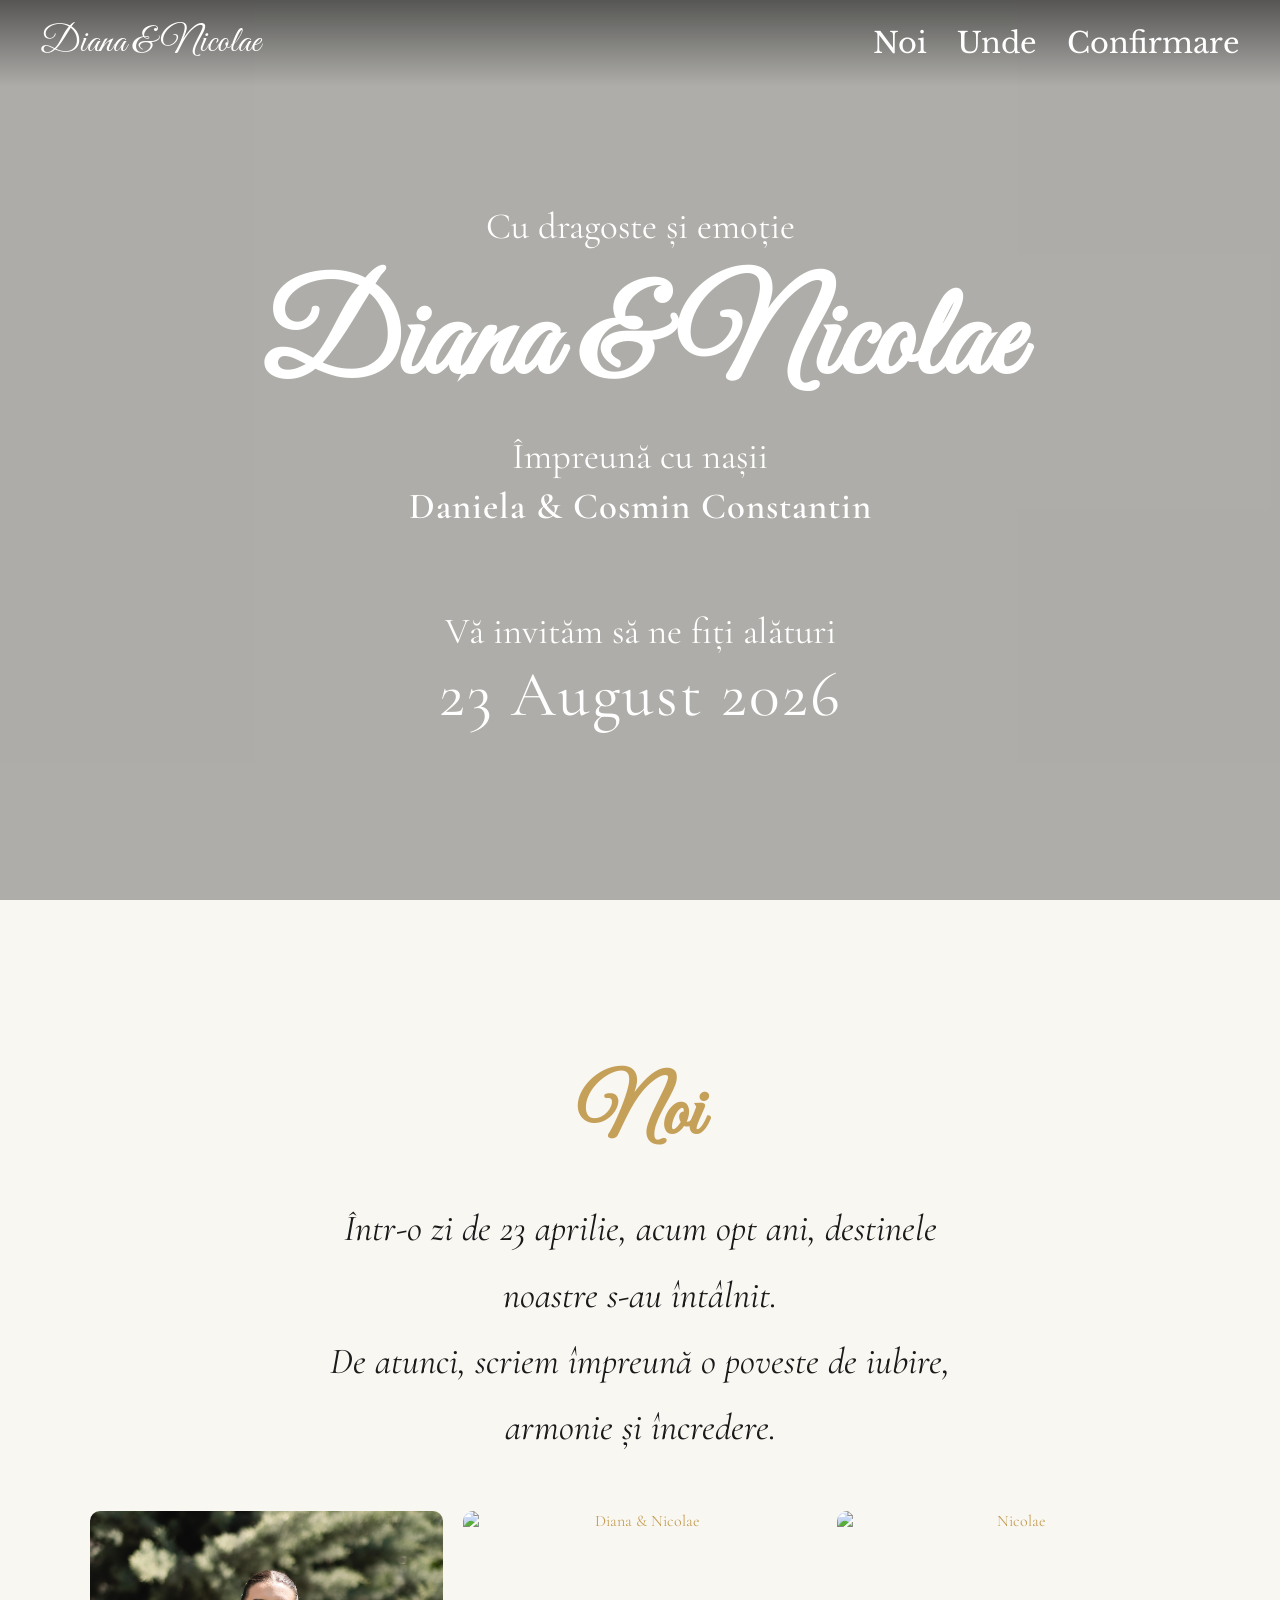
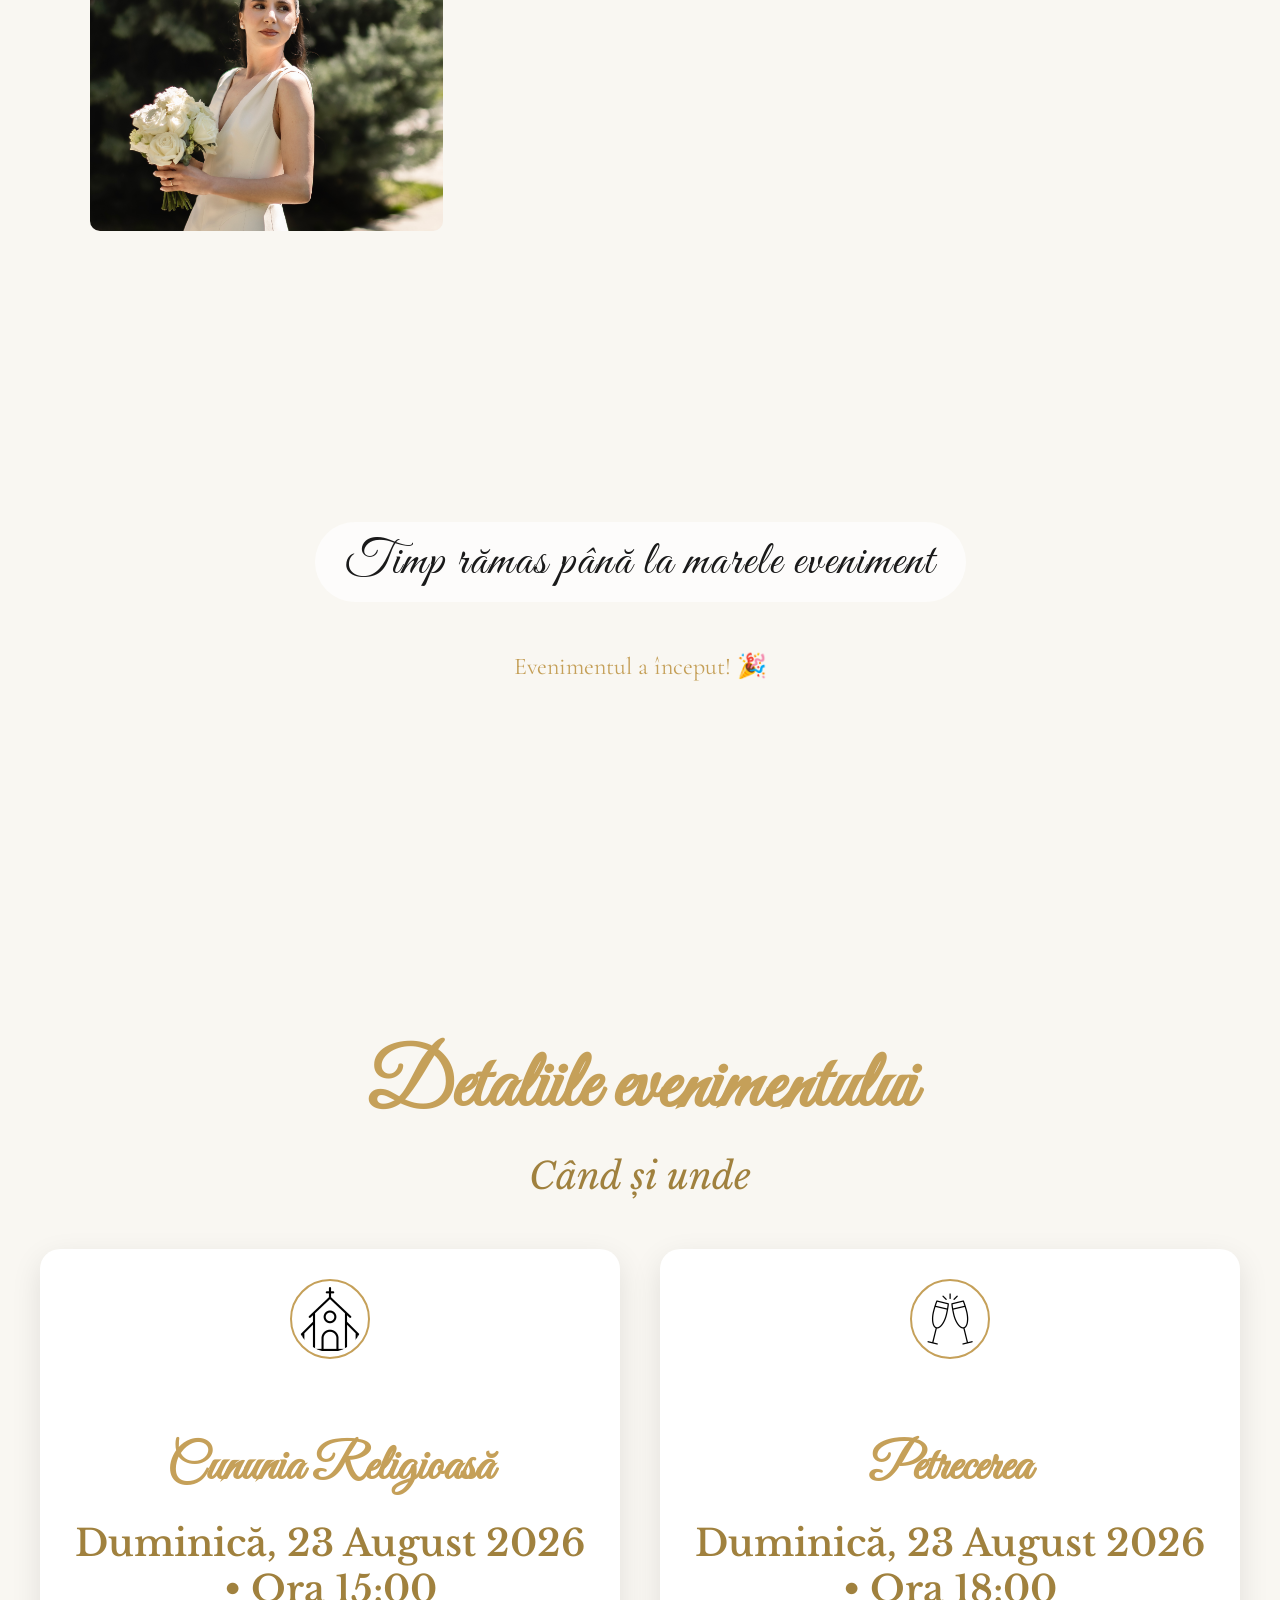
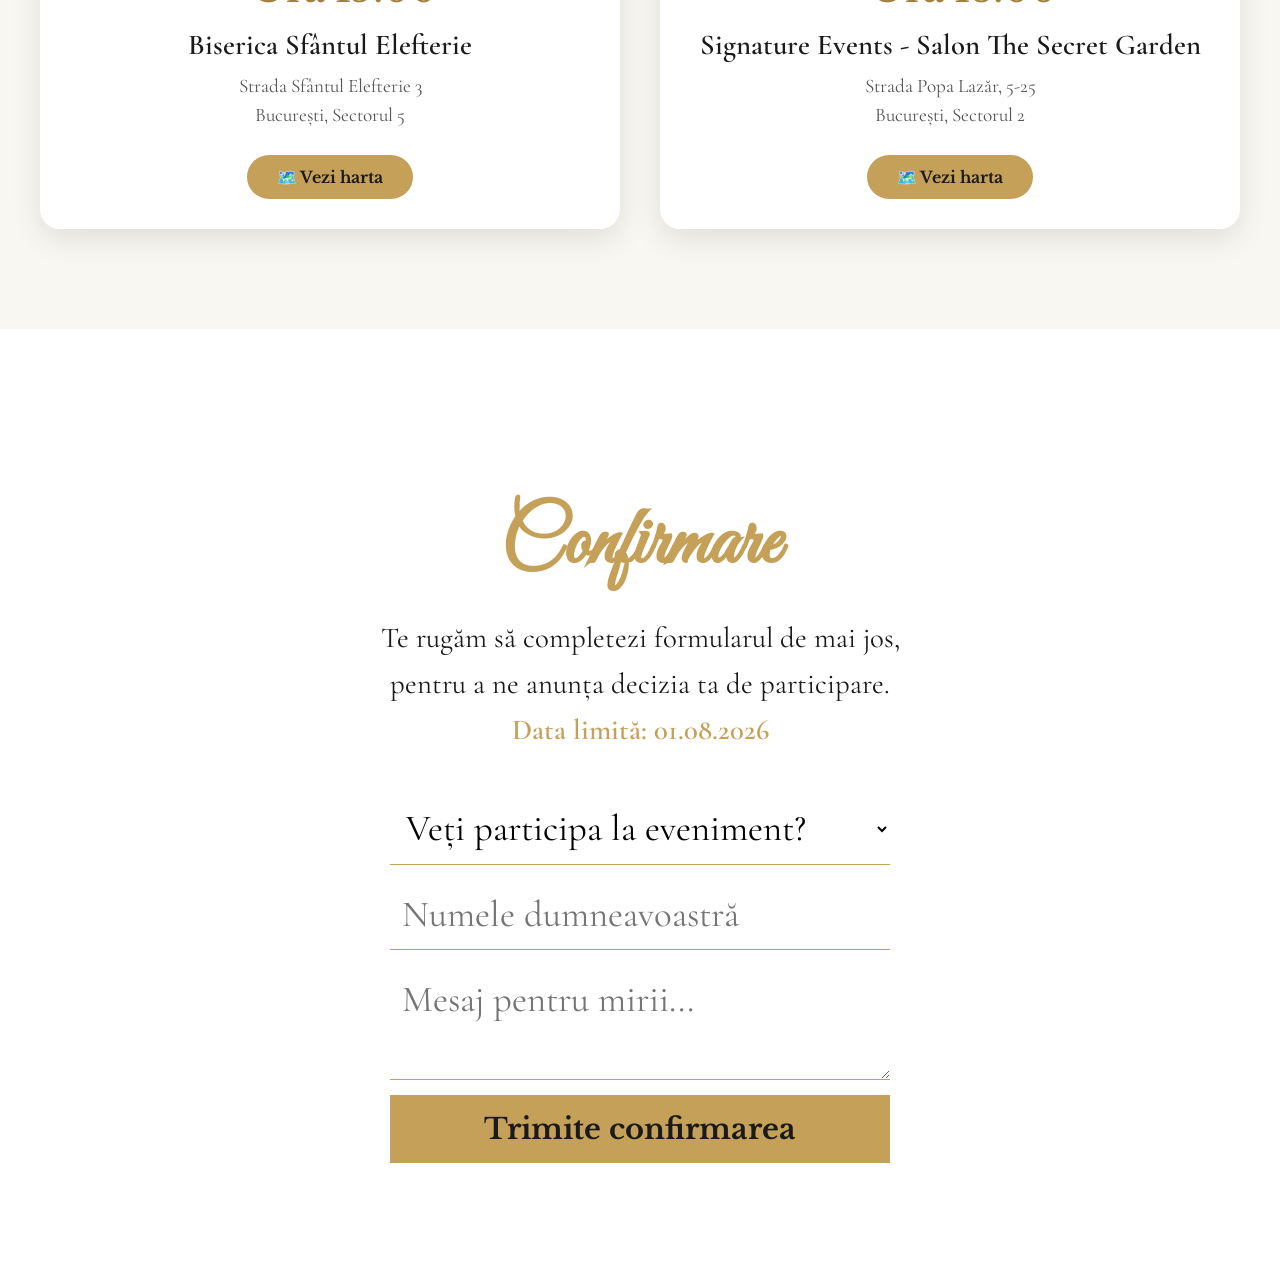
==== index.html @ 63ac0cc3 "Refactor HTML comments for clarity" ====
<!DOCTYPE html>
<html lang="ro">
<head>
<meta charset="UTF-8">
<meta name="viewport" content="width=device-width, initial-scale=1.0">

<title>Diana & Nicolae - Nunta noastră</title>

<!-- ============================================ -->
<!-- META TAG-URI PENTRU PREVIZUALIZARE SOCIALĂ -->
<!-- ============================================ -->

<!-- Titlul care apare în previzualizare -->
<meta property="og:title" content="Diana & Nicolae - Nunta noastră">

<!-- O scurtă descriere -->
<meta property="og:description" content="Alătură-te nouă pe 23 August 2026 pentru a sărbători împreună! Detalii eveniment și confirmare prezență.">

<!-- Link-ul complet către imaginea ta -->
<meta property="og:image" content="https://filipoiul.github.io/Invitatie_Nunta_Diana_Nicolae/imagini/social-preview.jpg">

<!-- Tipul site-ului -->
<meta property="og:type" content="website">

<!-- URL-ul complet al site-ului tău -->
<meta property="og:url" content="https://filipoiul.github.io/Invitatie_Nunta_Diana_Nicolae/">

<!-- Pentru Twitter/X -->
<meta name="twitter:card" content="summary_large_image">
<meta name="twitter:title" content="Diana & Nicolae - Nunta noastră">
<meta name="twitter:description" content="Alătură-te nouă pe 23 August 2026 pentru a sărbători împreună! Detalii eveniment și confirmare prezență.">
<meta name="twitter:image" content="https://filipoiul.github.io/Invitatie_Nunta_Diana_Nicolae/imagini/social-preview.jpg">

<!-- Meta tag-uri standard -->
<meta name="description" content="Invitație la nunta Dianei și lui Nicolae. Evenimentul va avea loc pe 23 August 2026. Completează formularul de confirmare.">
<meta name="keywords" content="nunta, invitatie, Diana, Nicolae, 23 August 2026, cununie, petrecere">
<meta name="author" content="Diana & Nicolae">

<link href="https://fonts.googleapis.com/css2?family=Great+Vibes&family=Cormorant+Garamond:wght@300;400;600&family=Libre+Baskerville&display=swap" rel="stylesheet">
<link rel="stylesheet" href="style.css">

</head>
<body>

<div class="header">
<div class="logo">Diana &amp; Nicolae</div>

<nav>
<a href="#noi">Noi</a>
<a href="#unde">Unde</a>
<a href="#confirmare">Confirmare</a>
</nav>

<button class="menu-toggle" onclick="toggleMenu()">
<span></span><span></span><span></span>
</button>
</div>

<div class="side-menu" id="sideMenu">
<a href="#noi" onclick="closeMenu()">Noi</a>
<a href="#unde" onclick="closeMenu()">Unde</a>
<a href="#confirmare" onclick="closeMenu()">Confirmare</a>
</div>

<div class="overlay" id="overlay" onclick="closeMenu()"></div>

<!-- SECȚIUNEA HERO -->
<section class="hero">
    <p class="intro-text">Cu dragoste și emoție</p>
    <h1>Diana &amp; Nicolae</h1>
    <p class="sponsor-text">Împreună cu nașii</p>
    <p class="sponsor-names">Daniela &amp; Cosmin Constantin</p>
    
    <div class="invitation-group">
        <p class="invitation-text">Vă invităm să ne fiți alături</p>
        <div class="date">23 August 2026</div>
    </div>
</section>

<!-- SECȚIUNEA NOI CU POVESTE -->
<section class="noi" id="noi">
<h2>Noi</h2>
<div class="noi-story">
    Într-o zi de 23 aprilie, acum opt ani, destinele noastre s-au întâlnit.<br>
    De atunci, scriem împreună o poveste de iubire, armonie și încredere.
</div>
<div class="noi-grid">
<img src="imagini/Diana.jpg" alt="Diana">
<img src="imagini/Diana&Nicolae.jpg" alt="Diana & Nicolae">
<img src="imagini/Nicolae.jpg" alt="Nicolae">
</div>
</section>

<!-- SECȚIUNEA PARALLAX CU TIMER -->
<section class="parallax">
<div class="timer-title">Timp rămas până la marele eveniment</div>
<div class="countdown-wrapper" id="countdownWrapper"></div>
</section>

<section class="unde" id="unde">
<h2>Detaliile evenimentului</h2>
<div class="unde-subtitle">Când și unde</div>
<div class="events-container">
    
    <div class="event-card">
        <img src="imagini/Cununie-Religioasa.jpg" alt="Cununie Religioasă" class="event-icon" onerror="this.src='imagini/Cununie-Religioasa.png'">
        <h3>Cununia Religioasă</h3>
        <div class="event-time">Duminică, 23 August 2026 • Ora 15:00</div>
        <div class="event-location-name">Biserica Sfântul Elefterie</div>
        <div class="event-address">Strada Sfântul Elefterie 3<br>București, Sectorul 5</div>
        <button class="map-btn" onclick="openMap('church')">🗺️ Vezi harta</button>
    </div>
    
    <div class="event-card">
        <img src="imagini/Petrecere.jpg" alt="Petrecere" class="event-icon" onerror="this.src='imagini/Petrecere.png'">
        <h3>Petrecerea</h3>
        <div class="event-time">Duminică, 23 August 2026 • Ora 18:00</div>
        <div class="event-location-name">Signature Events - Salon The Secret Garden</div>
        <div class="event-address">Strada Popa Lazăr, 5-25<br>București, Sectorul 2</div>
        <button class="map-btn" onclick="openMap('venue')">🗺️ Vezi harta</button>
    </div>
    
</div>
</section>

<!-- SECȚIUNEA CONFIRMARE -->
<section class="confirmare" id="confirmare">

<h2>Confirmare</h2>

<div class="confirmare-intro">
    Te rugăm să completezi formularul de mai jos, pentru a ne anunța decizia ta de participare.<br>
    <strong>Data limită: 01.08.2026</strong>
</div>

<form id="rsvpForm" class="rsvp-form">

<select id="particip" required>
    <option value="" disabled selected>Veți participa la eveniment?</option>
    <option value="Da">Da, voi participa</option>
    <option value="Nu">Nu, nu pot participa</option>
</select>

<input id="numePrincipal" placeholder="Numele dumneavoastră">

<div id="restForm" style="display:none;">

<div class="label-persoane">Câte persoane?</div>

<div class="persoane-btns">
<button type="button" onclick="selectPersoane(1,this)">1</button>
<button type="button" onclick="selectPersoane(2,this)">2</button>
<button type="button" onclick="selectPersoane(3,this)">3</button>
<button type="button" onclick="selectPersoane(4,this)">4</button>
</div>

<div id="persoaneContainer"></div>

<select id="parcareSelect">
    <option value="" disabled selected>Doriți parcare?</option>
    <option value="nu">Nu</option>
    <option value="da">Da</option>
</select>

<input id="parcareInput" placeholder="Număr înmatriculare" style="display:none;">

</div>

<textarea id="mesaj" placeholder="Mesaj pentru mirii..."></textarea>

<button type="submit">Trimite confirmarea</button>

</form>

<div id="successMessage" class="success">
    Vă mulțumim pentru răspuns 🤍
</div>

</section>

<script src="script.js"></script>
</body>
</html>
---- style.css ----
:root{
    /* ===== CULORI - MODIFICĂ AICI ===== */
    --gold: #c5a059;
    --gold-dark: #a0813e;
    --cream: #f9f7f2;
    --white: #ffffff;
    --black: #1a1a1a;
    --dark-bg: #111111;
    --overlay: rgba(0,0,0,0.5);
    
    /* ===== FONTURI - MODIFICĂ AICI ===== */
    --font-main: 'Cormorant Garamond', serif;
    --font-title: 'Great Vibes', cursive;
    --font-accent: 'Libre Baskerville', serif;
    --font-timer: 'Cormorant Garamond', serif;
}

*{box-sizing:border-box;}

body{
margin:0;
font-family:var(--font-main);
color:var(--gold);
overflow-x:hidden;
transition: all 0.5s ease;
background-color: var(--cream);
}

/* ============================================ */
/* FUNDAL MULȚUMIRE - FĂRĂ DREPTUNGHI ALB */
/* ============================================ */
body.thankyou-background {
    background-image: url('imagini/Va_multumim.jpg');
    background-size: contain;
    background-position: center;
    background-attachment: fixed;
    background-repeat: no-repeat;
    background-color: var(--cream);
}

body.thankyou-background .confirmare {
    background: transparent !important;
    box-shadow: none !important;
    backdrop-filter: none !important;
    padding: 100px 20px;
    min-height: 100vh;
    display: flex;
    flex-direction: column;
    justify-content: center;
    align-items: center;
}

body.thankyou-background .success {
    color: var(--gold);
    text-shadow: 2px 2px 8px rgba(0,0,0,0.7);
    background: rgba(0,0,0,0.4);
    padding: 20px 40px;
    border-radius: 20px;
    display: block !important;
    text-align: center;
    font-size: 3rem;
}

body.thankyou-background .rsvp-form,
body.thankyou-background .confirmare-intro,
body.thankyou-background .confirmare h2 {
    display: none !important;
}

body.thankyou-background .header {
    background: linear-gradient(to bottom, rgba(0,0,0,0.6), transparent);
}

/* NAVBAR */
.header{
position:fixed;
top:0;
width:100%;
z-index:1000;
background:linear-gradient(to bottom, rgba(0,0,0,0.5), transparent);
display:flex;
justify-content:space-between;
align-items:center;
padding:20px 40px;
transition: background 0.3s ease;
}

.logo{
font-family:var(--font-title);
color:var(--white);
font-size:2.3rem;
}

nav{
display:flex;
gap:30px;
}

nav a{
color:var(--white);
text-decoration:none;
font-family:var(--font-accent);
font-size:1.8rem;
transition:opacity 0.3s;
}

nav a:hover{
opacity:0.7;
}

/* MOBILE */
.menu-toggle{
display:none;
width:30px;
height:30px;
border-radius:50%;
background:var(--gold);
position:relative;
cursor:pointer;
border:none;
}

.menu-toggle span{
position:absolute;
width:55%;
height:2px;
background:var(--white);
left:50%;
transform:translateX(-50%);
}

.menu-toggle span:nth-child(1){ top:9px; }
.menu-toggle span:nth-child(2){ top:14px; }
.menu-toggle span:nth-child(3){ top:19px; }

.side-menu{
position:fixed;
top:0;
right:-100%;
width:260px;
height:100%;
background:var(--dark-bg);
padding-top:100px;
transition:.4s;
z-index:1000;
}

.side-menu.active{ right:0; }

.side-menu a{
display:block;
color:var(--white);
padding:15px 30px;
text-decoration:none;
font-family:var(--font-accent);
}

.overlay{
position:fixed;
width:100%;
height:100%;
background:var(--overlay);
opacity:0;
pointer-events:none;
transition:0.3s;
z-index:999;
}

.overlay.active{
opacity:1;
pointer-events:auto;
}

/* HERO */
.hero{
min-height:100vh;
background:url('imagini/Start.jpg') center 25% / cover no-repeat;
display:flex;
flex-direction:column;
justify-content:center;
align-items:center;
color:var(--white);
text-align:center;
padding:40px 20px;
position:relative;
}

.hero::before{
content:'';
position:absolute;
top:0;
left:0;
width:100%;
height:100%;
background:rgba(0,0,0,0.3);
}

.hero *{
position:relative;
z-index:1;
}

.hero .intro-text {
font-size:2.3rem;
margin-bottom:15px;
}

.hero h1 {
font-family:var(--font-title);
font-size:8rem;
margin:0 0 10px 0;
}

.hero .sponsor-text {
font-size:2.3rem;
margin:0 0 5px 0;
}

/* SPATIU MARE DUPĂ NUMELE NAȘILOR - 80px */
.hero .sponsor-names {
font-size:2.3rem;
margin:0 0 80px 0;
font-weight:600;
letter-spacing:1px;
}

.hero .invitation-group {
display: flex;
flex-direction: column;
align-items: center;
gap: 1.5px;
margin-top: 0px;
}

.hero .invitation-text {
font-size:2.3rem;
margin:0;
}

.hero .date {
margin-top:0;
letter-spacing:2px;
font-size:4.0rem;
}

/* NOI */
.noi{
padding:100px 20px;
text-align:center;
background:var(--cream);
}

.noi h2{
font-family:var(--font-title);
font-size:5rem;
color:var(--gold);
margin-bottom:30px;
}

.noi-story {
max-width: 700px;
margin: 0 auto 50px auto;
font-family: var(--font-main);
font-size: 2.3rem;
line-height: 1.8;
color: var(--black);
font-style: italic;
padding: 0 20px;
}

.noi-grid{
display:grid;
grid-template-columns:repeat(3,1fr);
gap:20px;
max-width:1100px;
margin:auto;
}

.noi-grid img{
width:100%;
height:320px;
object-fit:cover;
object-position: center 25%;
border-radius:10px;
}

/* PARALLAX */
.parallax{
height:60vh;
background:url('imagini/Restaurant.jpg') center 40% / cover no-repeat fixed;
display:flex;
flex-direction:column;
justify-content:center;
align-items:center;
}

.parallax .timer-title {
font-size: 3rem;
font-family: var(--font-title);
margin-bottom: 30px;
color: var(--black);
text-shadow: none;
background: rgba(255,255,255,0.7);
padding: 10px 30px;
border-radius: 50px;
display: inline-block;
letter-spacing: 2px;
}

/* TIMER */
.countdown-wrapper{
display:flex;
justify-content:center;
gap:25px;
flex-wrap:wrap;
margin-top:20px;
}

.timer-item{
text-align:center;
}

.timer-circle{
width:100px;
height:100px;
border-radius:50%;
border:2px solid var(--gold);
background:rgba(0,0,0,0.6);
display:flex;
flex-direction:column;
justify-content:center;
align-items:center;
transition:all 0.3s;
}

.timer-circle:hover{
transform:scale(1.05);
border-color:var(--white);
background:rgba(0,0,0,0.8);
}

.timer-label{
font-family:var(--font-accent);
font-size:2.0rem;
letter-spacing:1px;
color:var(--black);
background:var(--gold);
padding:5px 10px;
border-radius:20px;
margin-bottom:10px;
display:inline-block;
font-weight:600;
}

.timer-number{
font-family:var(--font-timer);
font-size:4rem;
font-weight:bold;
color:var(--gold);
}

/* UNDE */
.unde{
padding:100px 20px;
background:var(--cream);
text-align:center;
}

.unde h2{
font-family:var(--font-title);
font-size:5rem;
color:var(--gold);
margin-bottom:15px;
}

.unde-subtitle{
font-family:var(--font-accent);
font-size:2.3rem;
color:var(--gold-dark);
margin-bottom:50px;
font-style:italic;
}

.events-container{
display:flex;
justify-content:center;
gap:40px;
flex-wrap:wrap;
max-width:1200px;
margin:auto;
}

.event-card{
flex:1;
min-width:300px;
background:var(--white);
border-radius:20px;
padding:30px 25px;
box-shadow:0 10px 30px rgba(0,0,0,0.1);
transition:transform 0.3s, box-shadow 0.3s;
text-align:center;
}

.event-card:hover{
transform:translateY(-5px);
box-shadow:0 15px 40px rgba(0,0,0,0.15);
}

.event-icon{
width:80px;
height:80px;
margin:0 auto 20px auto;
border-radius:50%;
object-fit:cover;
object-position: center 30%;
border:2px solid var(--gold);
padding:5px;
}

.event-card h3{
font-family:var(--font-title);
font-size:3.2rem;
color:var(--gold);
margin-bottom:20px;
}

.event-time{
font-family:var(--font-accent);
font-size:2.3rem;
color:var(--gold-dark);
font-weight:600;
margin-bottom:15px;
}

.event-location-name{
font-family:var(--font-main);
font-size:1.8rem;
color:var(--black);
font-weight:600;
margin-bottom:10px;
}

.event-address{
font-family:var(--font-main);
font-size:1.2rem;
color:#555;
line-height:1.5;
margin-bottom:25px;
}

.map-btn{
display:inline-block;
background:var(--gold);
color:var(--black);
font-family:var(--font-accent);
font-size:1rem;
font-weight:bold;
padding:12px 30px;
border-radius:30px;
text-decoration:none;
transition:all 0.3s;
cursor:pointer;
border:none;
}

.map-btn:hover{
background:var(--gold-dark);
transform:scale(1.05);
color:var(--white);
}

/* CONFIRMARE */
.confirmare{
padding:100px 20px;
text-align:center;
background:var(--white);
transition: all 0.5s ease;
}

.confirmare h2{
font-family:var(--font-title);
font-size:5rem;
color:var(--gold);
margin-bottom:20px;
}

.confirmare-intro {
max-width: 550px;
margin: 0 auto 40px auto;
font-family: var(--font-main);
font-size: 1.8rem;
line-height: 1.6;
color: var(--black);
text-align: center;
}

.confirmare-intro strong {
color: var(--gold);
font-weight: 600;
}

.rsvp-form{
max-width:500px;
margin:auto;
display:flex;
flex-direction:column;
gap:15px;
}

.rsvp-form input,
.rsvp-form select,
.rsvp-form textarea{
padding:12px;
border:none;
border-bottom:1px solid var(--gold);
background:transparent;
font-family:var(--font-main);
font-size:2.3rem;
}

.rsvp-form input:focus,
.rsvp-form select:focus,
.rsvp-form textarea:focus{
outline:none;
border-bottom-color:var(--gold-dark);
}

.label-persoane{
margin-top:20px;
margin-bottom:8px;
font-family:var(--font-accent);
font-size:2.3rem;
letter-spacing:1.5px;
color:var(--gold);
}

.persoane-btns{
display:flex;
justify-content:center;
gap:10px;
}

.persoane-btns button{
width:45px;
height:45px;
border-radius:50%;
border:1px solid var(--gold);
background:transparent;
color:var(--gold);
cursor:pointer;
font-weight:bold;
font-size:1.8rem;
transition:.3s;
}

.persoane-btns button.active,
.persoane-btns button:hover{
background:var(--gold);
color:var(--black);
}

.rsvp-form button[type="submit"]{
background:var(--gold);
color:var(--black);
font-weight:bold;
padding:16px;
border:none;
cursor:pointer;
font-family:var(--font-accent);
font-size:1.8rem;
transition:0.3s;
}

.rsvp-form button[type="submit"]:hover{
background:var(--gold-dark);
transform:scale(0.98);
color:var(--white);
}

.success{
display:none;
margin-top:20px;
font-size:2.3rem;
color:var(--gold);
}

/* MOBILE */
@media(max-width:900px){
nav{display:none;}
.menu-toggle{
display:flex;
align-items:center;
justify-content:center;
}
.noi-grid{grid-template-columns:1fr;}
.hero h1 {font-size:5rem;}
.hero .intro-text {font-size:2.3rem;}
.hero .sponsor-text,
.hero .sponsor-names {font-size:1.8rem;}
.hero .sponsor-names {margin-bottom: 40px;}
.hero .invitation-text {font-size:1.8rem;}
.hero .date {font-size:2.3rem;}
.hero .invitation-group {gap: 8px;}
.parallax .timer-title {font-size: 2rem;padding: 8px 20px;}
.noi h2 {font-size:5rem;}
.noi-story {font-size:1.8rem;margin-bottom: 40px;}
.timer-circle{width:85px;height:85px;}
.timer-number{font-size:2.3rem;}
.timer-label{font-size:1.2rem;}
.countdown-wrapper{gap:20px;}
.unde h2 {font-size:3.2rem;}
.unde-subtitle {font-size:1.8rem;}
.event-card h3 {font-size:1.9rem;}
.event-time {font-size:2.3rem;}
.event-location-name {font-size:2.3rem;}
.event-address {font-size:1.5rem;}
.map-btn {font-size:1.8rem;padding:14px 35px;}
.event-icon{width:75px;height:75px;}
.confirmare h2 {font-size:3.8rem;}
.confirmare-intro {font-size:1.8rem;margin-bottom: 35px;}
.rsvp-form input,
.rsvp-form select,
.rsvp-form textarea {font-size:1.8rem;}
.label-persoane {font-size:1.8rem;}
.persoane-btns button {font-size:1.5rem;width:50px;height:50px;}
.rsvp-form button[type="submit"] {font-size:1.4rem;padding:18px;}
.success {font-size:2.4rem;}
.noi-grid img {height:280px;}
body.thankyou-background .success {font-size: 2rem;padding: 15px 25px;}
}

@media(max-width:480px){
.hero h1 {font-size:3.8rem;}
.hero .intro-text {font-size:1.8rem;}
.hero .sponsor-text,
.hero .sponsor-names,
.hero .invitation-text {font-size:1.5rem;}
.hero .sponsor-names {margin-bottom: 25px;}
.hero .date {font-size:1.6rem;}
.parallax .timer-title {font-size: 1.5rem;padding: 6px 15px;}
.timer-circle{width:70px;height:70px;}
.timer-number{font-size:1.8rem;}
.event-card {padding:20px 15px;}
.event-card h3 {font-size:2.3rem;}
.event-time {font-size:1.4rem;}
.event-location-name {font-size:1.5rem;}
.map-btn {font-size:1rem;padding:10px 25px;}
.confirmare h2 {font-size:3.3rem;}
.confirmare-intro {font-size:1.7rem;}
body.thankyou-background .success {font-size: 1.5rem;padding: 12px 20px;}
}
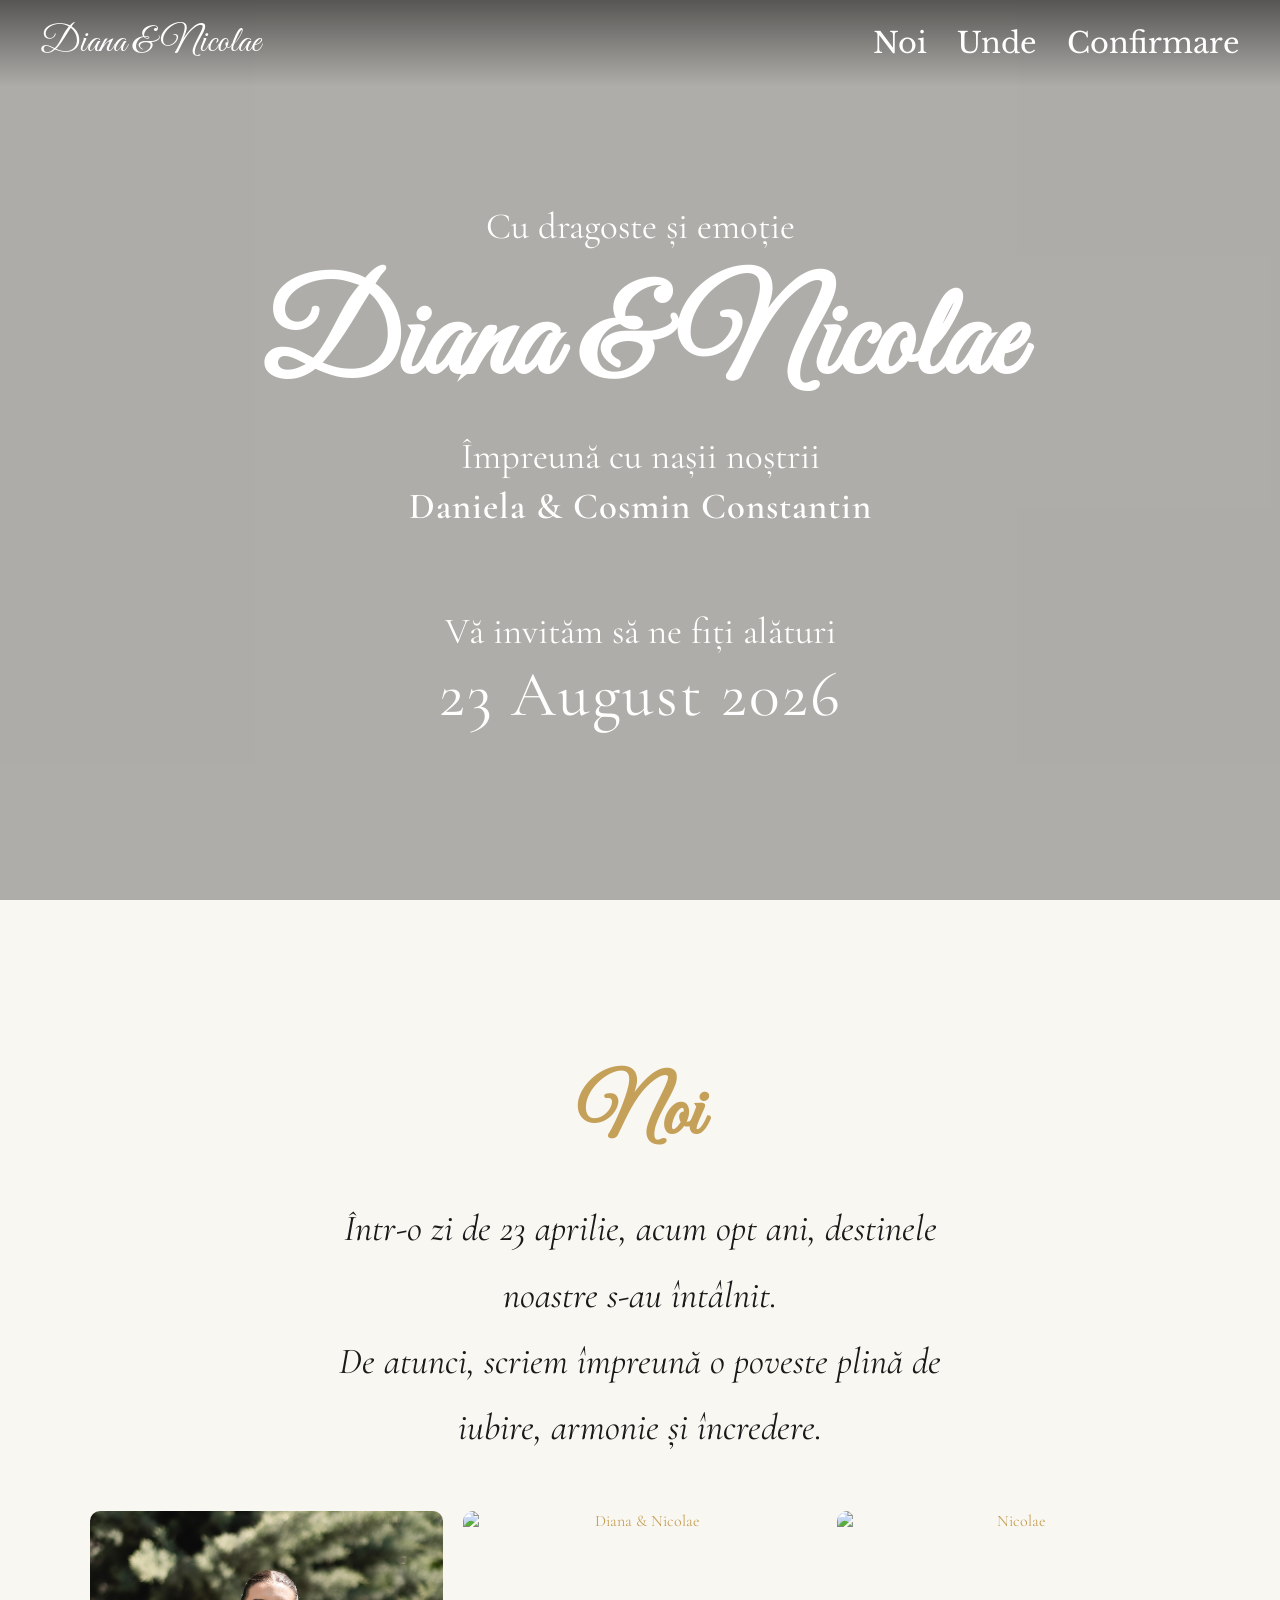
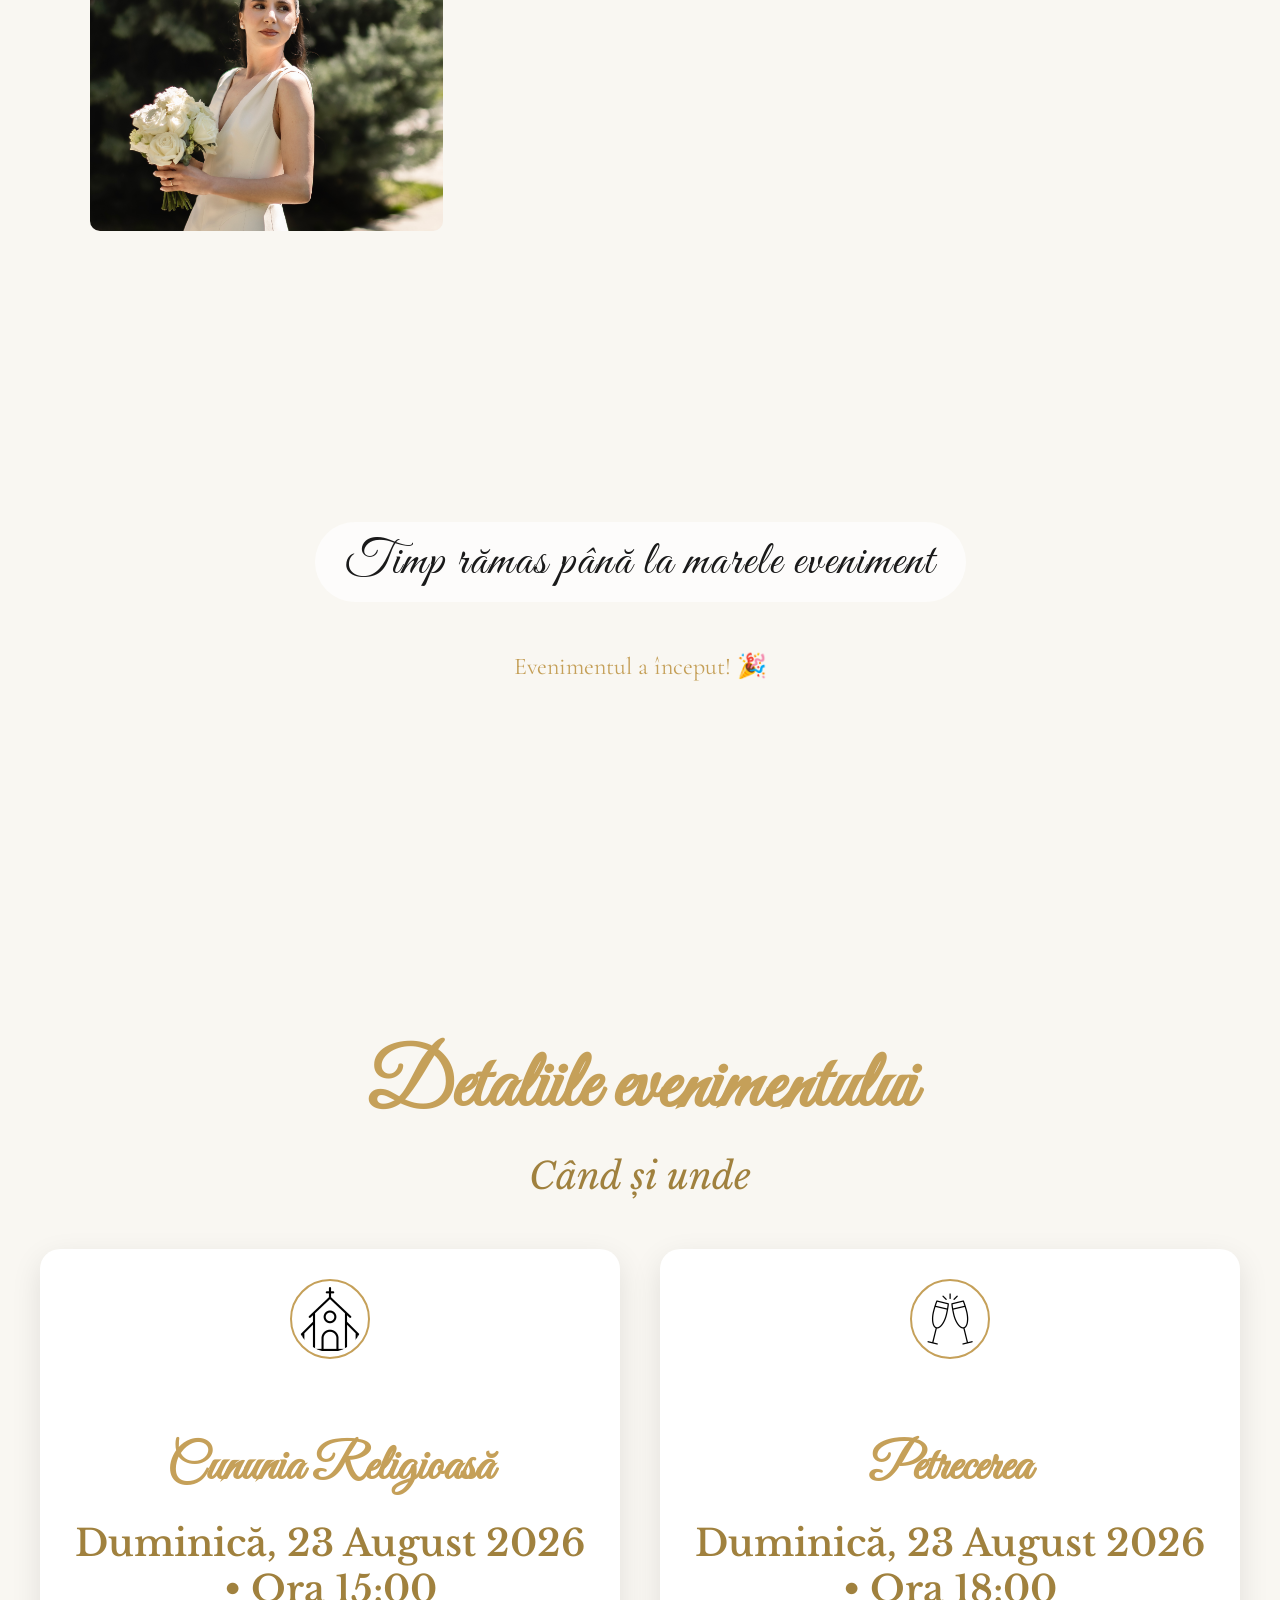
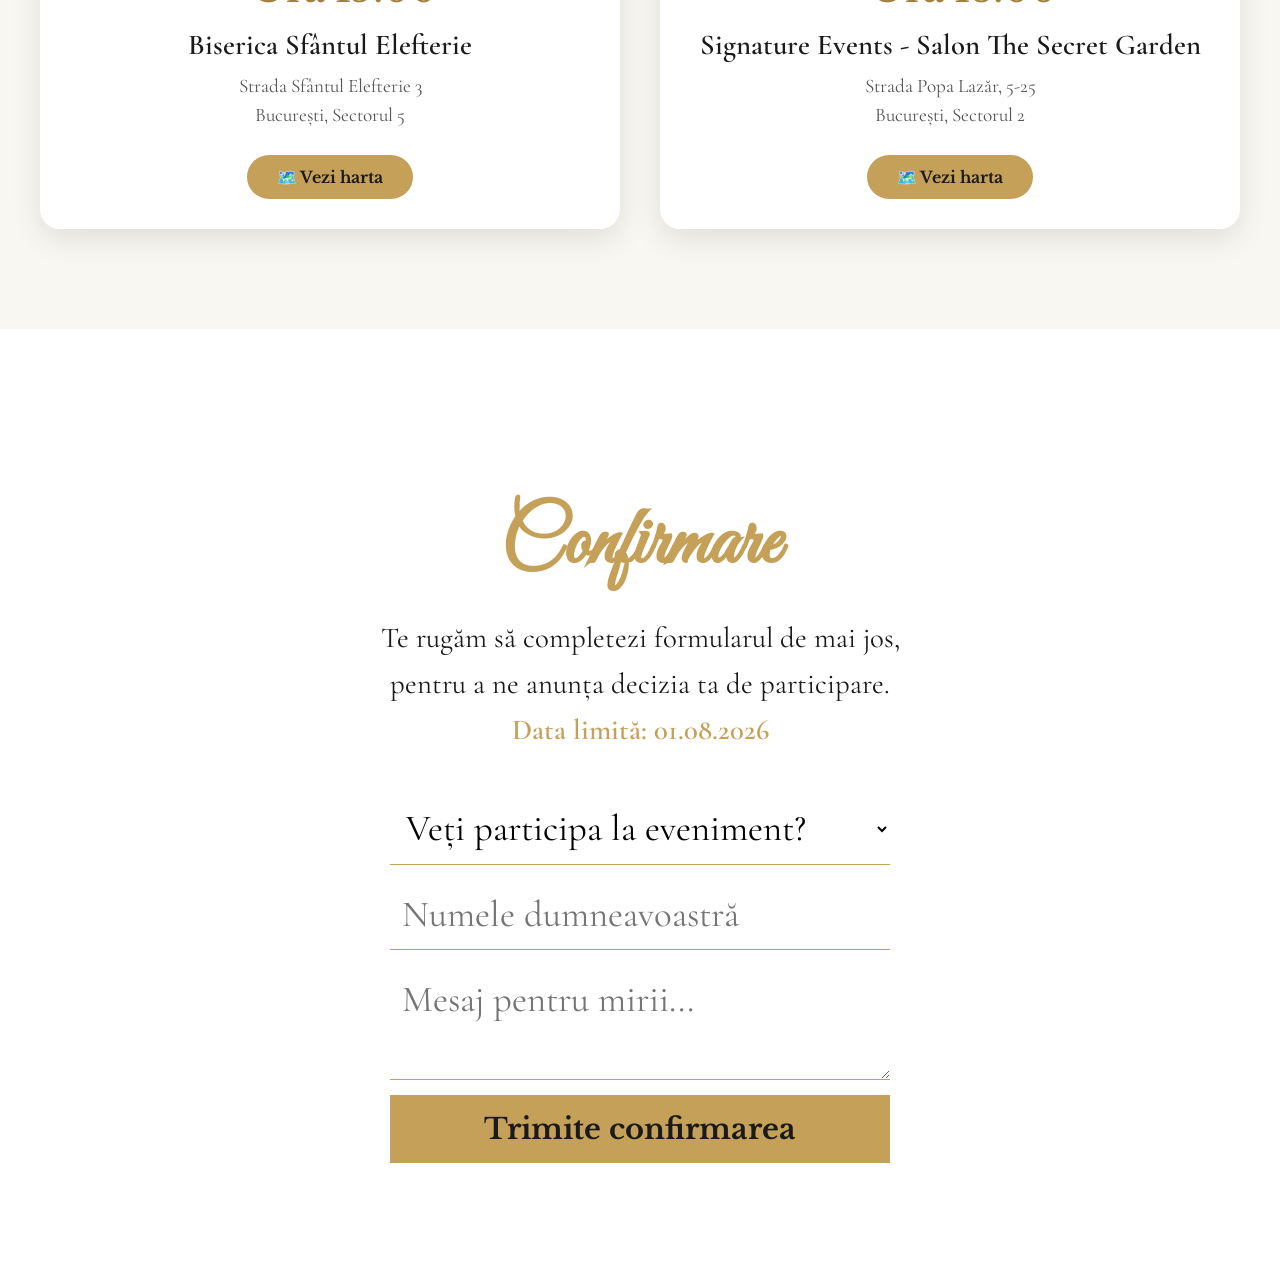
==== commit 4f920523: "Updates" ====
--- a/index.html
+++ b/index.html
@@ -68,7 +68,7 @@
 <section class="hero">
     <p class="intro-text">Cu dragoste și emoție</p>
     <h1>Diana &amp; Nicolae</h1>
-    <p class="sponsor-text">Împreună cu nașii</p>
+    <p class="sponsor-text">Împreună cu nașii noștrii</p>
     <p class="sponsor-names">Daniela &amp; Cosmin Constantin</p>
     
     <div class="invitation-group">
@@ -82,7 +82,7 @@
 <h2>Noi</h2>
 <div class="noi-story">
     Într-o zi de 23 aprilie, acum opt ani, destinele noastre s-au întâlnit.<br>
-    De atunci, scriem împreună o poveste de iubire, armonie și încredere.
+    De atunci, scriem împreună o poveste plină de iubire, armonie și încredere.
 </div>
 <div class="noi-grid">
 <img src="imagini/Diana.jpg" alt="Diana">
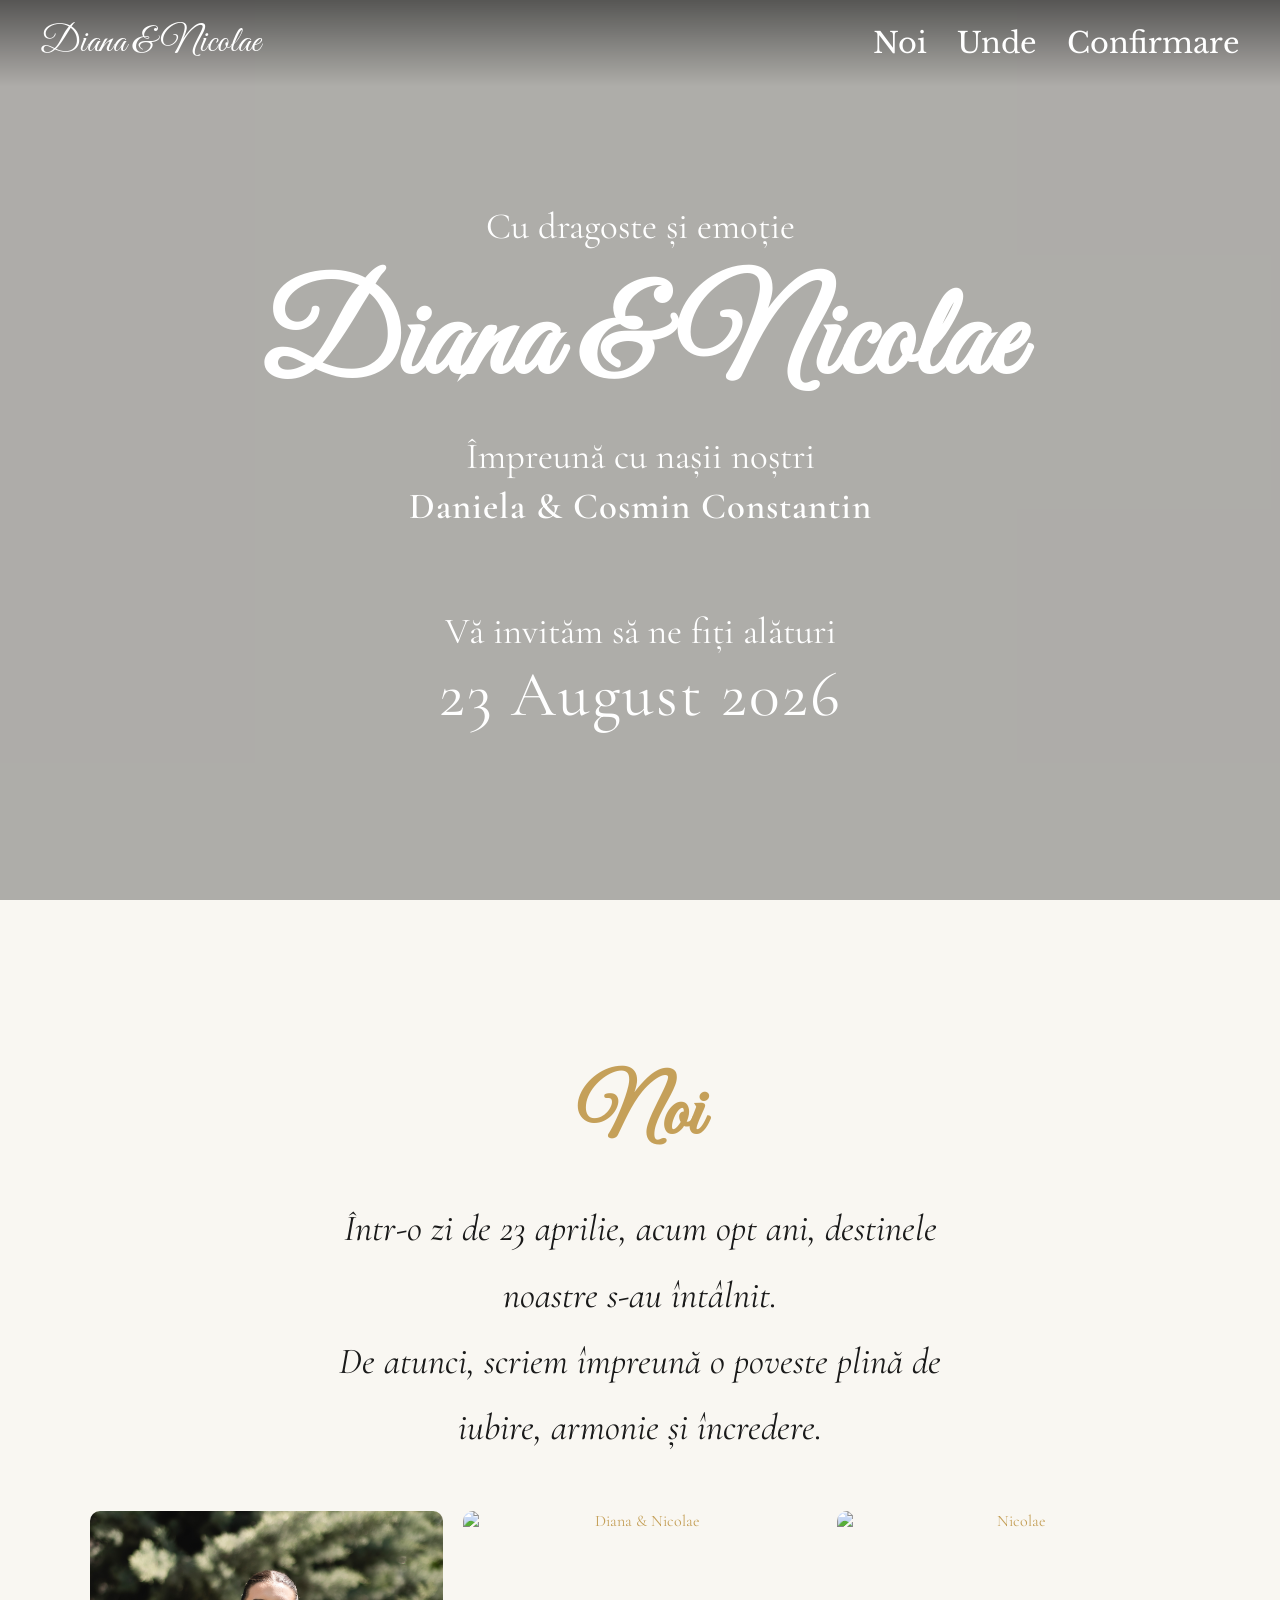
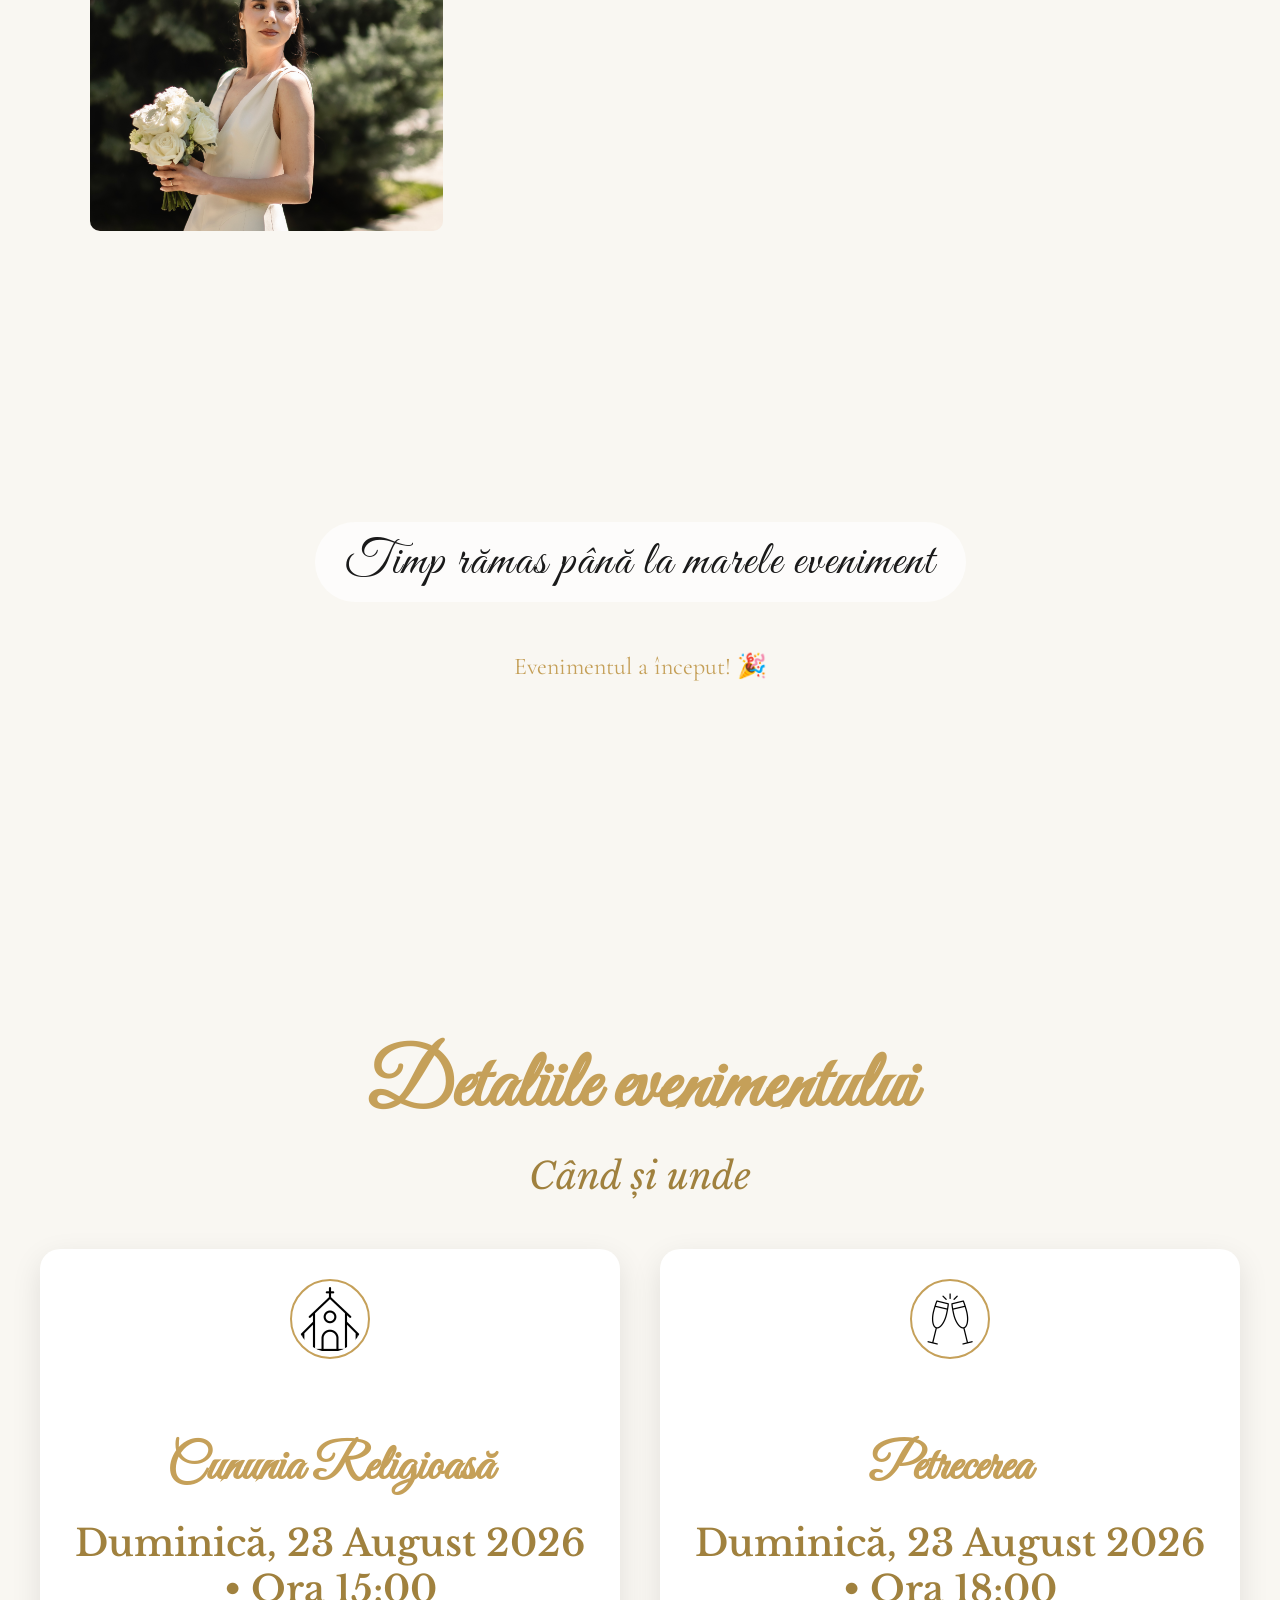
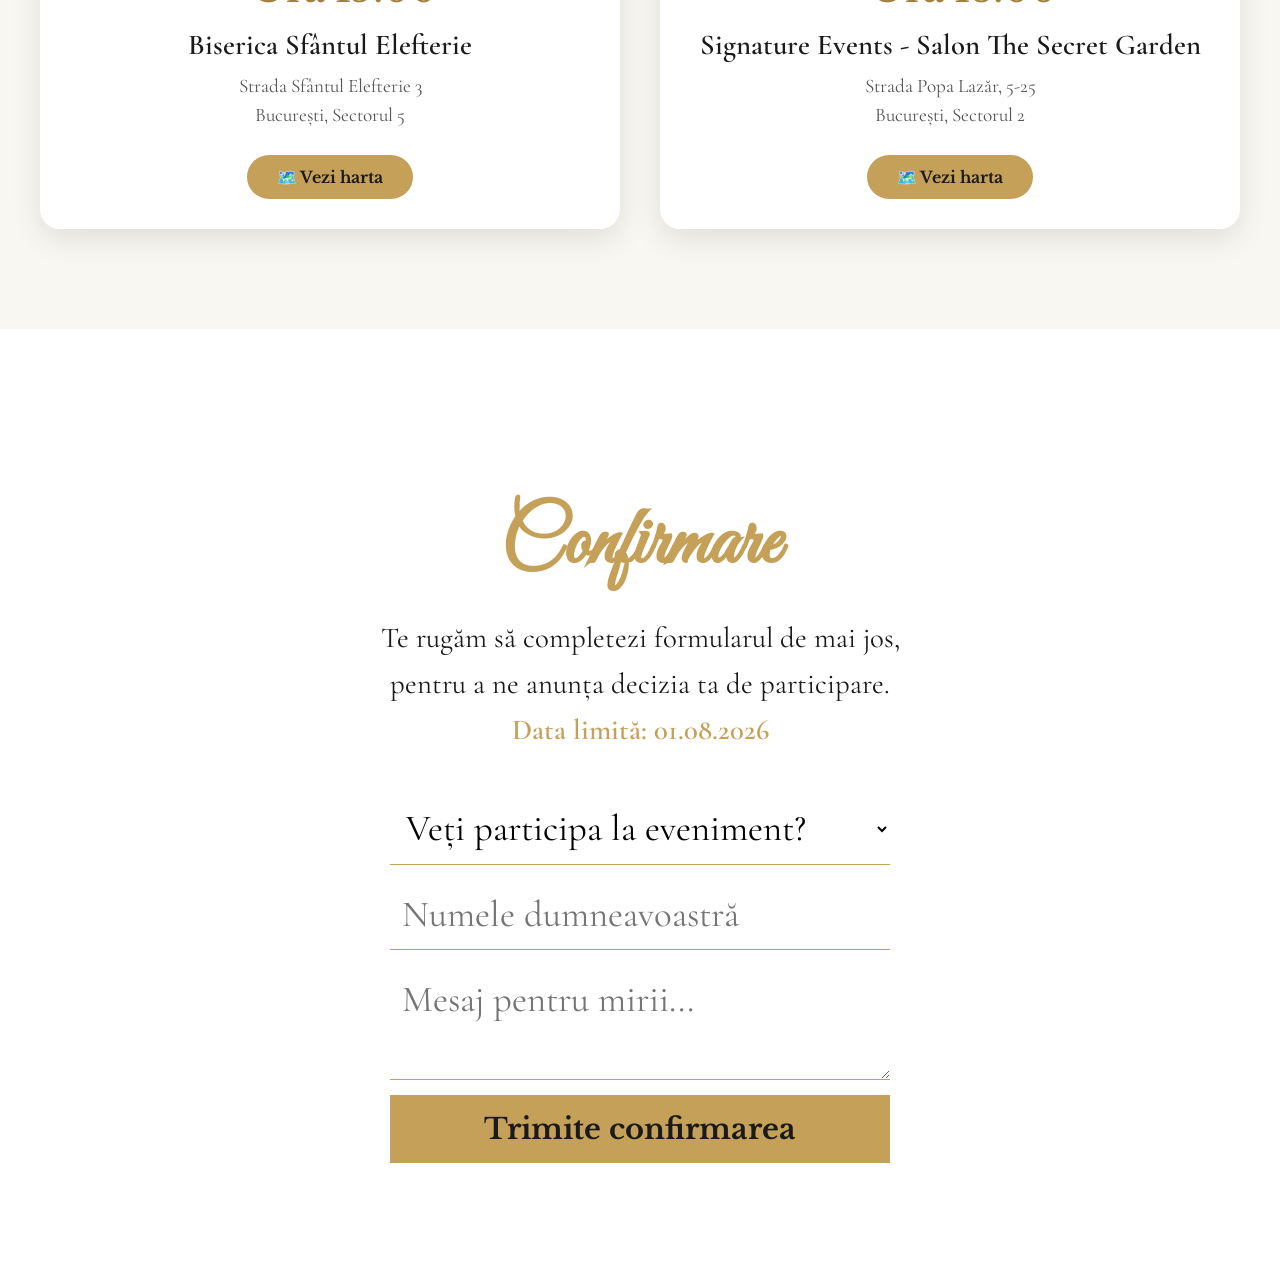
==== commit bce1f09f: "update" ====
--- a/index.html
+++ b/index.html
@@ -68,7 +68,7 @@
 <section class="hero">
     <p class="intro-text">Cu dragoste și emoție</p>
     <h1>Diana &amp; Nicolae</h1>
-    <p class="sponsor-text">Împreună cu nașii noștrii</p>
+    <p class="sponsor-text">Împreună cu nașii noștri</p>
     <p class="sponsor-names">Daniela &amp; Cosmin Constantin</p>
     
     <div class="invitation-group">
